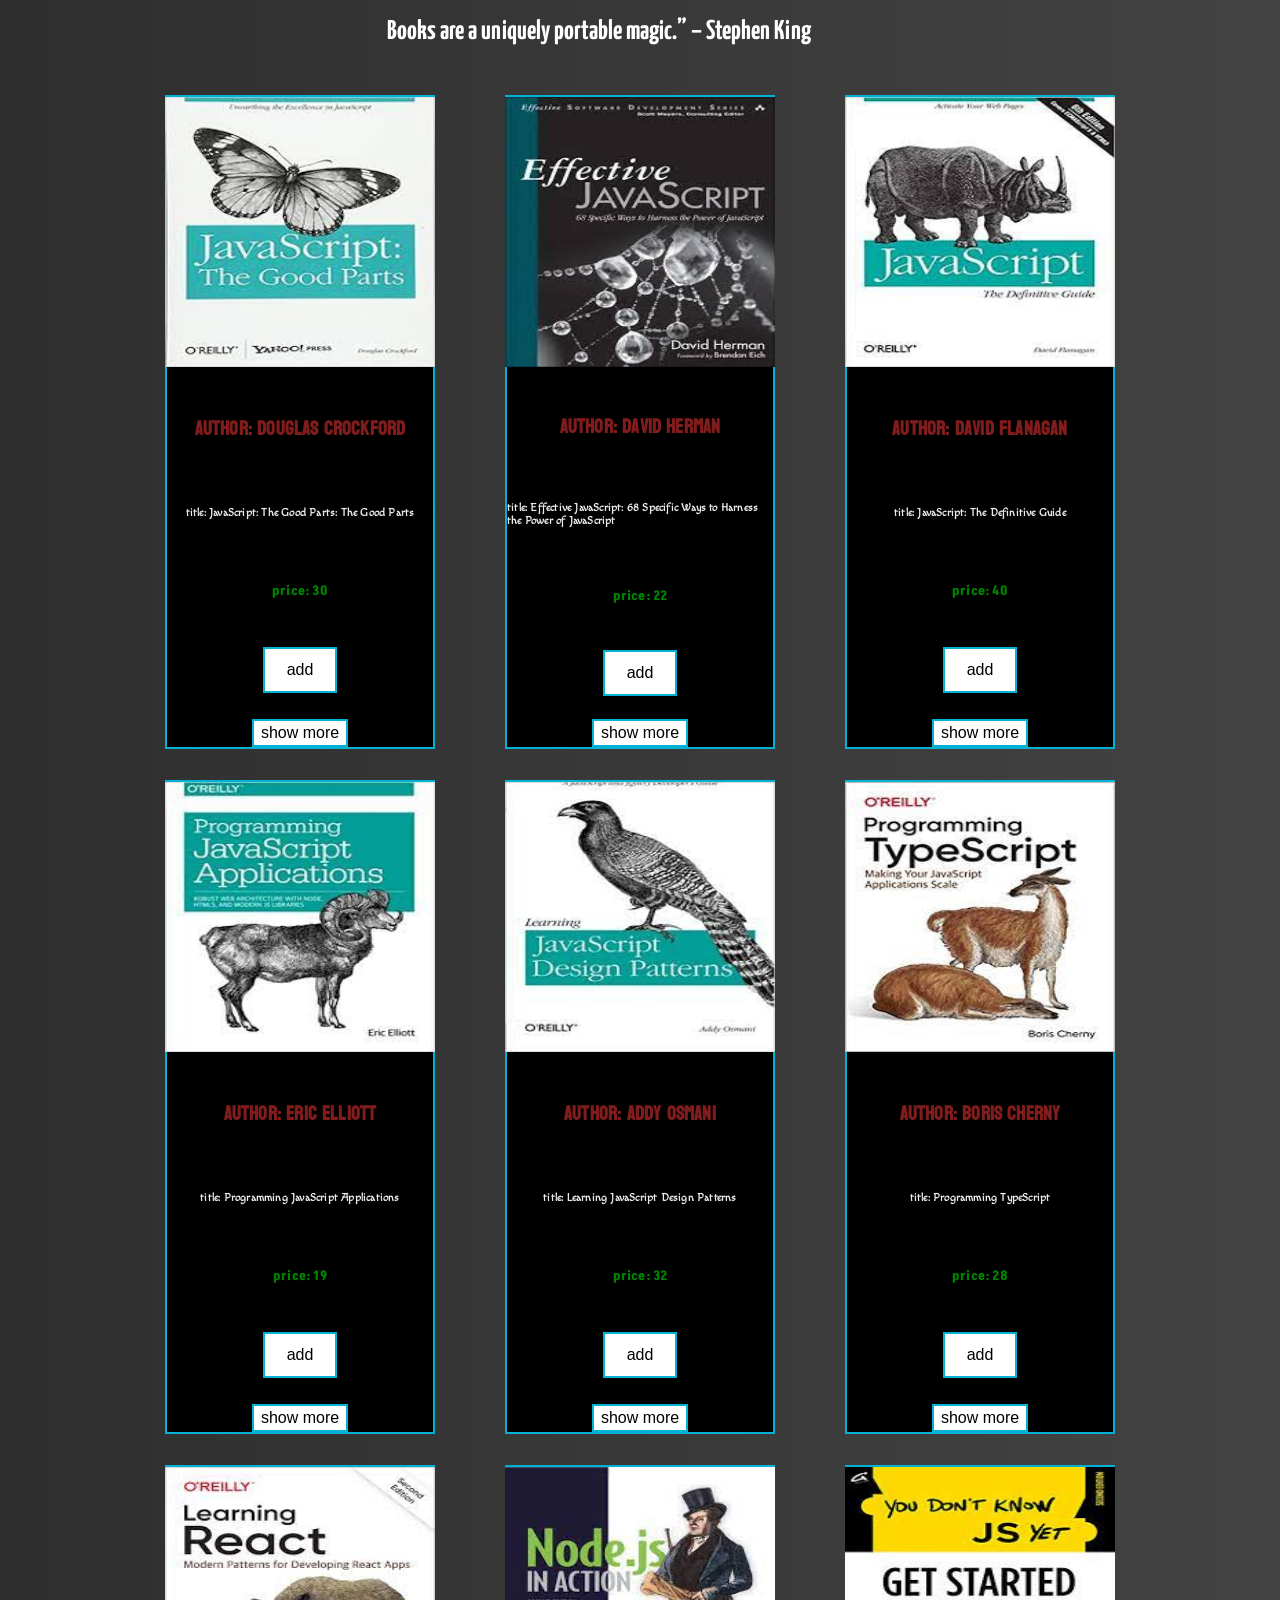
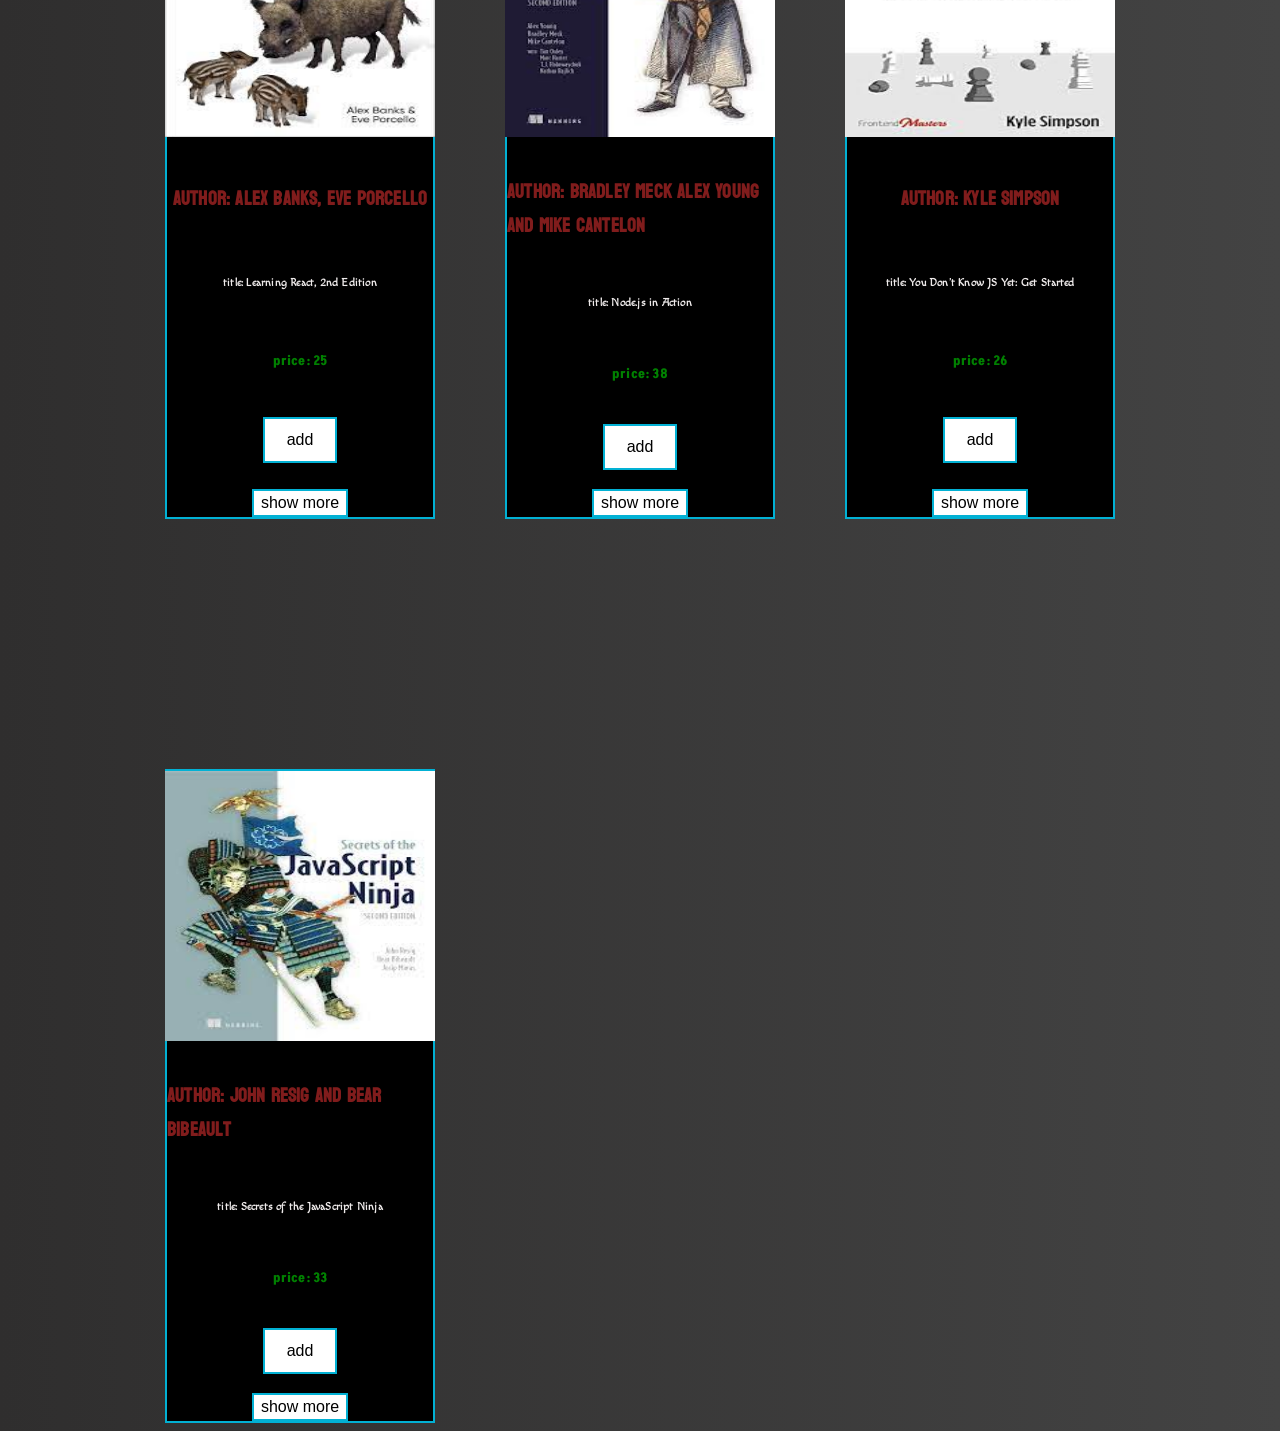
==== index.html @ cc41985a "feat: commit everything" ====
<!DOCTYPE html>
<html lang="en">

<head>
    <meta charset="UTF-8">
    <meta http-equiv="X-UA-Compatible" content="IE=edge">
    <meta name="viewport" content="width=device-width, initial-scale=1.0">
    <title>DOM</title>
    <link rel="stylesheet" href="style.css">

</head>

<body>
    <main id="mainCont"></main>
    <script type="module" src="script.js"></script>
    <script type="module" src="./pages/delivery.js"></script>
</body>

</html>
---- style.css ----
@import url('https://fonts.googleapis.com/css2?family=Yanone+Kaffeesatz:wght@300&display=swap');
@import url('https://fonts.googleapis.com/css2?family=Macondo&display=swap');
@import url('https://fonts.googleapis.com/css2?family=Koulen&display=swap');
@import url('https://fonts.googleapis.com/css2?family=Akshar:wght@300&display=swap');
@import url('https://fonts.googleapis.com/css2?family=Montserrat:ital,wght@1,100&display=swap');
body {
    background-image: linear-gradient(to right, #2f2e2e, #434343);
}

.mainCont {
    width: 100%;
    height: 100%;
    display: flex;
    justify-content: center;
    align-items: center;
}

.mainTitle {
    margin-left: 30%;
    font-size: 1.7rem;
    font-family: 'Yanone Kaffeesatz', sans-serif;
    color: white;
}

.books-block {
    margin-top: 50px;
    display: grid;
    grid-template-columns: repeat(3, 270px);
    grid-template-rows: repeat(2, 435px);
    grid-column-gap: 70px;
    grid-row-gap: 250px;
    justify-content: center;
}

.book-card {
    border: 2px solid rgb(2, 177, 212);
    display: flex;
    justify-content: space-between;
    align-items: center;
    flex-direction: column;
    letter-spacing: 0.2px;
    height: 650px;
    background-color: black;
    transition: 0.5s;
    /* width: 300px; */
    position: relative;
}

.book-card:hover {
    transform: scale(1.05);
    box-shadow: 2px 2px 2px 2px rgb(3, 203, 243);
}

.books-block h3 {
    font-size: 1.2rem;
    color: rgb(128, 28, 28);
}

.books-block h4 {
    font-size: 0.7rem;
}

.books-block img {
    width: 270px;
    height: 270px;
}

.books-block button {
    padding: 12px 22px;
    text-align: center;
    text-decoration: none;
    display: inline-block;
    font-size: 16px;
    transition-duration: 0.4s;
    cursor: pointer;
    background-color: white;
    color: black;
    border: 2px solid rgb(2, 177, 212);
}

.books-block button:hover {
    background-color: rgb(2, 177, 212);
    color: white;
    border-style: none;
}

.books-block h3 {
    font-family: 'Koulen', sans-serif;
}

.books-block h4 {
    font-family: 'Macondo', sans-serif;
    color: rgb(238, 234, 234);
}

.books-block .author8 {
    font-size: 0.9rem;
    margin-left: 10px;
}

.books-block .author10 {
    font-size: 0.9rem;
    margin-left: 10px;
}

.books-block h5 {
    font-family: 'Akshar', sans-serif;
    color: green;
}

.books-block .button2 {
    margin-top: -6px;
}

.books-block p {
    color: black;
    font-family: 'Montserrat', sans-serif;
}

.books-block .showButton {
    padding: 3px 7px;
    text-align: center;
    text-decoration: none;
    display: inline-block;
    font-size: 16px;
    transition-duration: 0.4s;
    cursor: pointer;
    background-color: white;
    color: black;
    border: 2px solid rgb(2, 177, 212);
}

.books-block .showButton:hover {
    background-color: rgb(2, 177, 212);
    color: white;
    border-style: none;
}

.modal {
    width: 270px;
    height: 270px;
    background: white;
    position: absolute;
}

.modal-desc {
    background-color: white;
}

.hide {
    display: none !important;
}

.book-card .modal-btn {
    border-style: none;
    background-color: gray;
    margin-left: 30%;
    margin-top: -20%;
}
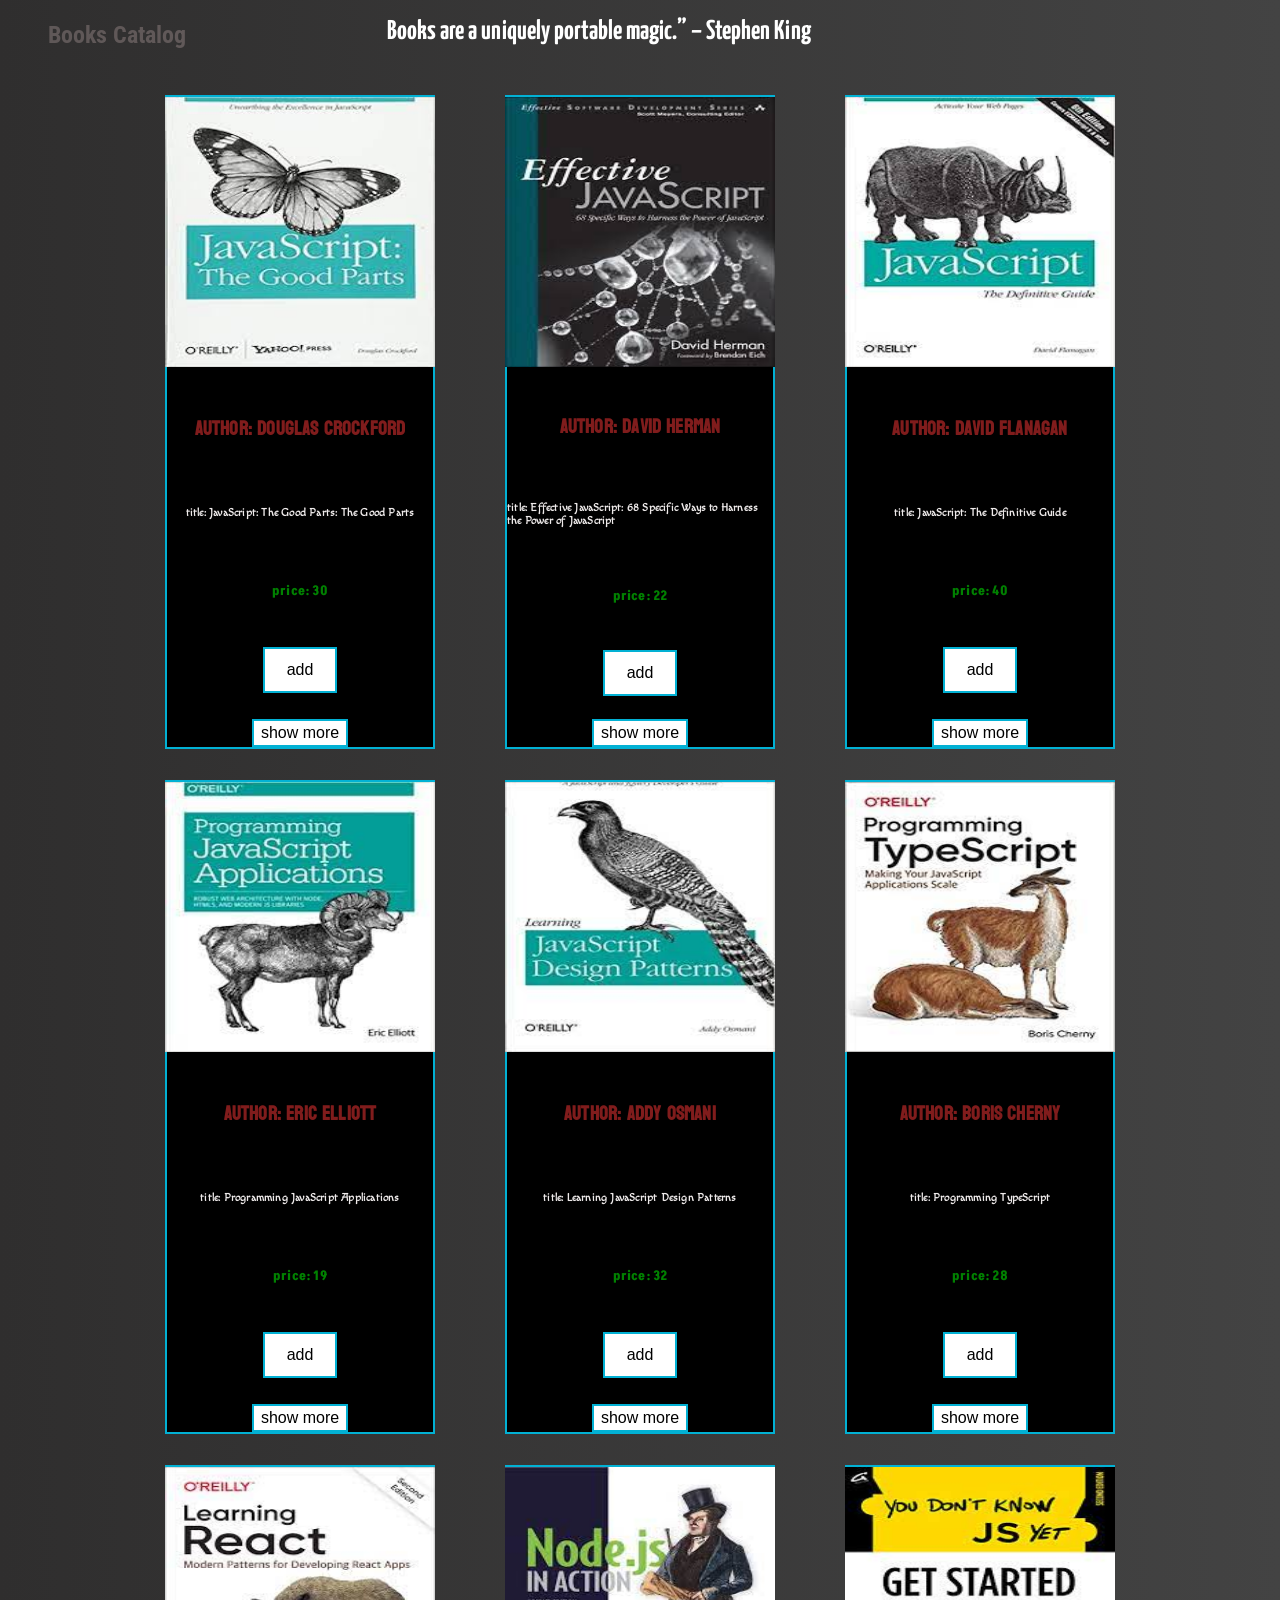
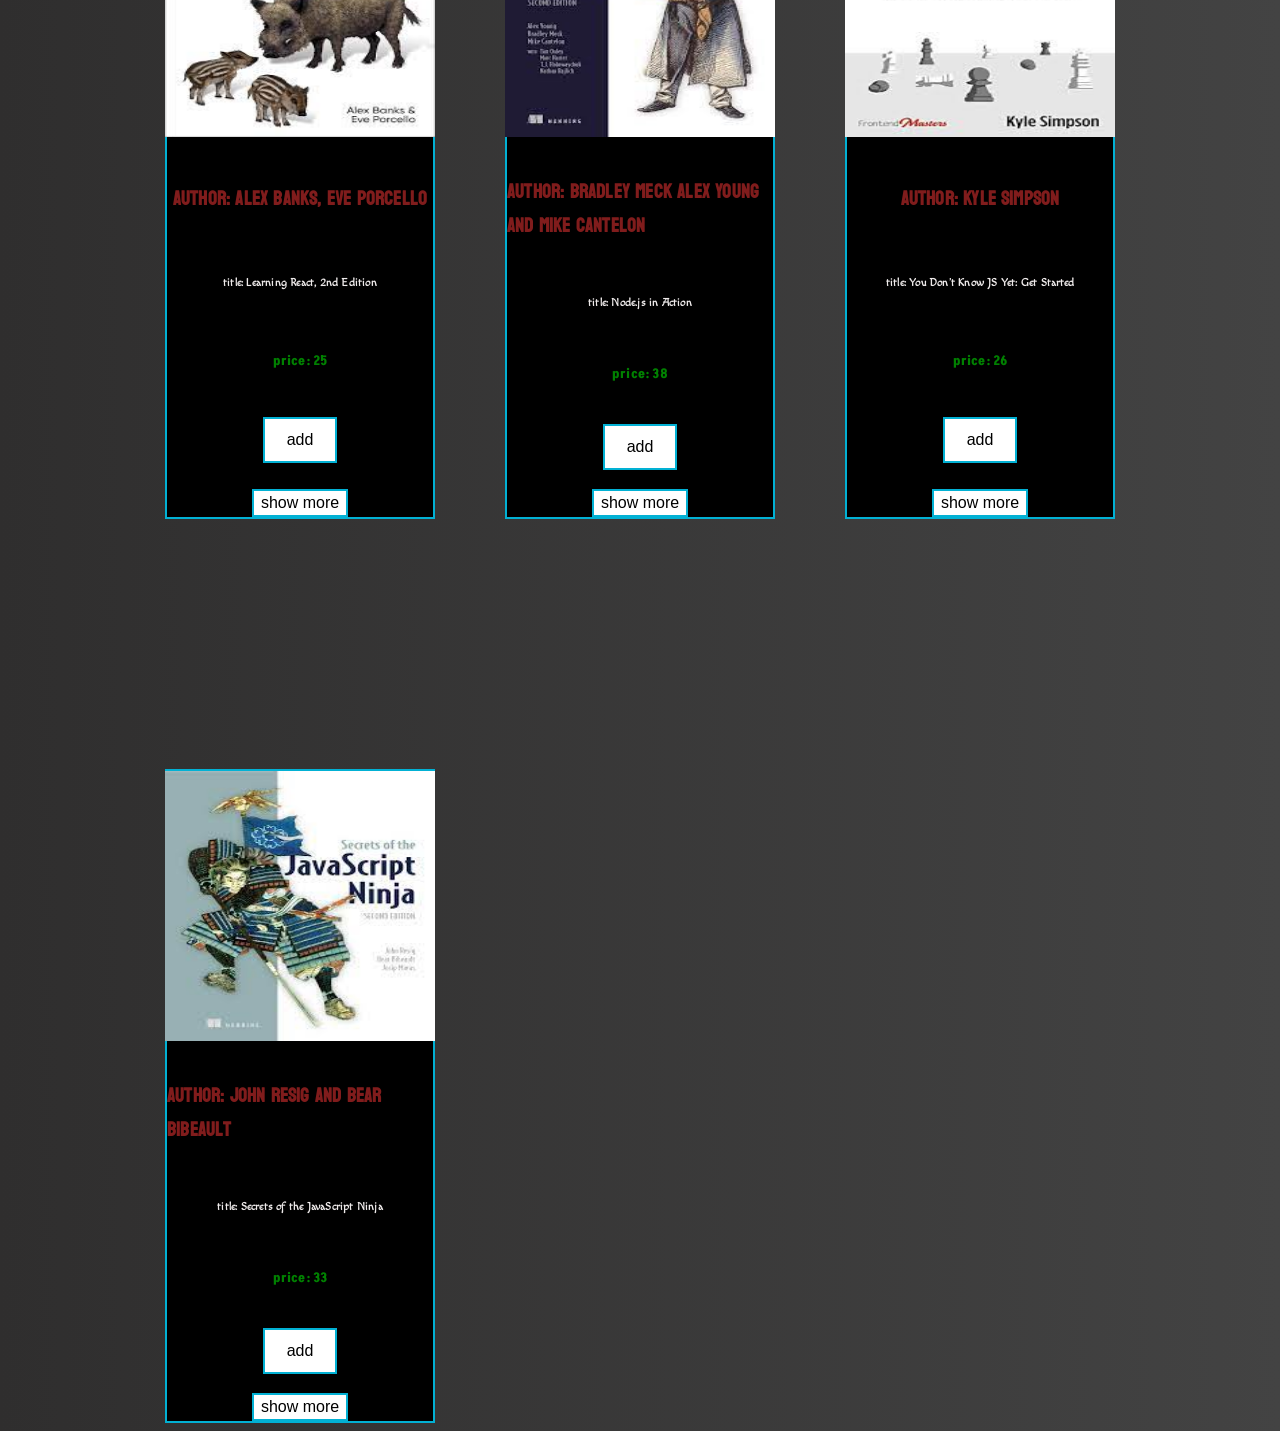
==== commit 86fe1e96: "feat: add button is working" ====
--- a/index.html
+++ b/index.html
@@ -13,7 +13,7 @@
 <body>
     <main id="mainCont"></main>
     <script type="module" src="script.js"></script>
-    <script type="module" src="./pages/delivery.js"></script>
+    <!-- <script type="module" src="./pages/delivery.js"></script> -->
 </body>
 
 </html>
--- a/style.css
+++ b/style.css
@@ -3,6 +3,7 @@
 @import url('https://fonts.googleapis.com/css2?family=Koulen&display=swap');
 @import url('https://fonts.googleapis.com/css2?family=Akshar:wght@300&display=swap');
 @import url('https://fonts.googleapis.com/css2?family=Montserrat:ital,wght@1,100&display=swap');
+@import url('https://fonts.googleapis.com/css2?family=Roboto+Condensed&display=swap');
 body {
     background-image: linear-gradient(to right, #2f2e2e, #434343);
 }
@@ -20,6 +21,16 @@
     font-size: 1.7rem;
     font-family: 'Yanone Kaffeesatz', sans-serif;
     color: white;
+}
+
+.booksCatalog {
+    float: left;
+    font-size: 1.5rem;
+    text-decoration: none;
+    font-family: 'Roboto Condensed', sans-serif;
+    color: #ebd0d041;
+    margin-top: 3px;
+    margin-left: 40px;
 }
 
 .books-block {
@@ -156,4 +167,10 @@
     background-color: gray;
     margin-left: 30%;
     margin-top: -20%;
+}
+
+.cartDiv {
+    width: 200px;
+    height: 200px;
+    border: 2px solid white;
 }
